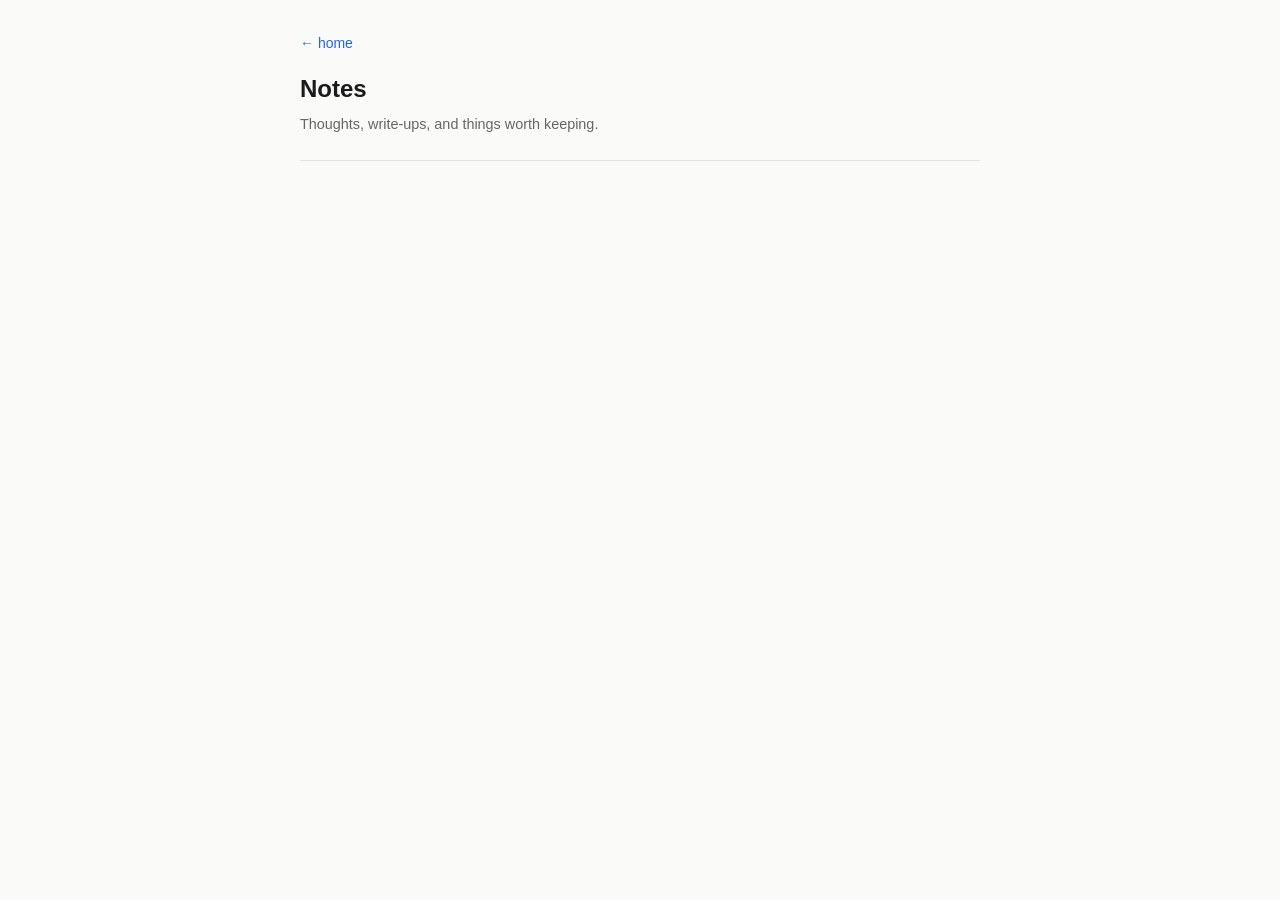
==== notes/index.html @ 40d62d60 "init github pages with starter structure Co-Authored-By: Claude Sonnet 4.6 <noreply@anthropic.com>" ====
<!DOCTYPE html>
<html lang="en">
<head>
  <meta charset="UTF-8">
  <meta name="viewport" content="width=device-width, initial-scale=1.0">
  <title>Notes — ctao</title>
  <link rel="stylesheet" href="../style.css">
</head>
<body>
  <main>
    <nav><a href="../">← home</a></nav>

    <header>
      <h1>Notes</h1>
      <p>Thoughts, write-ups, and things worth keeping.</p>
    </header>

    <ul>
      <!-- add notes here, e.g.:
      <li>
        <a href="example.html">Example Note</a>
        <span class="meta">2026-05-28</span>
      </li>
      -->
    </ul>
  </main>
</body>
</html>
---- style.css ----
*, *::before, *::after {
  box-sizing: border-box;
}

:root {
  --bg: #fafaf8;
  --fg: #1a1a1a;
  --muted: #666;
  --accent: #2563eb;
  --border: #e2e2e0;
  --max-w: 680px;
}

body {
  margin: 0;
  padding: 2rem 1.25rem 4rem;
  background: var(--bg);
  color: var(--fg);
  font-family: -apple-system, BlinkMacSystemFont, "Segoe UI", sans-serif;
  font-size: 1rem;
  line-height: 1.6;
}

main {
  max-width: var(--max-w);
  margin: 0 auto;
}

header {
  margin-bottom: 2.5rem;
  padding-bottom: 1.5rem;
  border-bottom: 1px solid var(--border);
}

header h1 {
  margin: 0 0 0.25rem;
  font-size: 1.5rem;
  font-weight: 600;
}

header p {
  margin: 0;
  color: var(--muted);
  font-size: 0.9rem;
}

nav {
  margin-bottom: 1rem;
  font-size: 0.875rem;
  color: var(--muted);
}

nav a {
  color: var(--accent);
  text-decoration: none;
}

nav a:hover {
  text-decoration: underline;
}

h2 {
  font-size: 1.1rem;
  font-weight: 600;
  margin: 2rem 0 0.75rem;
}

ul {
  padding: 0;
  margin: 0;
  list-style: none;
}

li {
  padding: 0.5rem 0;
  border-bottom: 1px solid var(--border);
}

li:last-child {
  border-bottom: none;
}

li a {
  color: var(--fg);
  text-decoration: none;
  font-weight: 500;
}

li a:hover {
  color: var(--accent);
}

li .meta {
  display: block;
  font-size: 0.825rem;
  color: var(--muted);
  margin-top: 0.1rem;
}

.section-list li {
  display: flex;
  align-items: center;
  gap: 0.5rem;
  font-size: 1rem;
}
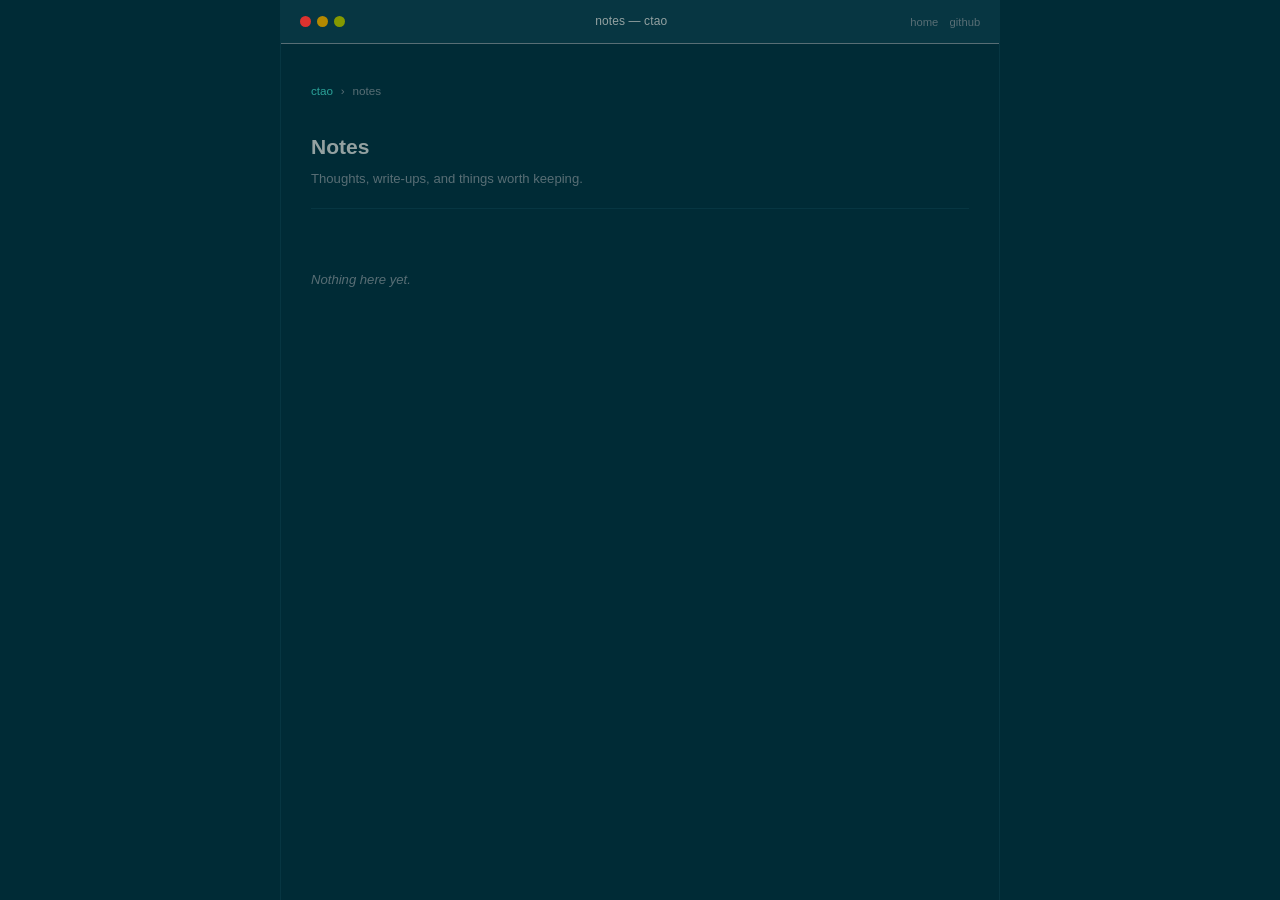
==== commit 0d675214: "redesign: solarized dark + claude artifact chrome Co-Authored-By: Claude Sonnet 4.6 <noreply@anthrop" ====
--- a/notes/index.html
+++ b/notes/index.html
@@ -7,22 +7,39 @@
   <link rel="stylesheet" href="../style.css">
 </head>
 <body>
-  <main>
-    <nav><a href="../">← home</a></nav>
-
-    <header>
-      <h1>Notes</h1>
-      <p>Thoughts, write-ups, and things worth keeping.</p>
-    </header>
-
-    <ul>
-      <!-- add notes here, e.g.:
-      <li>
-        <a href="example.html">Example Note</a>
-        <span class="meta">2026-05-28</span>
-      </li>
-      -->
-    </ul>
-  </main>
+  <div class="artifact">
+    <div class="artifact-bar">
+      <div class="dots">
+        <div class="dot red"></div>
+        <div class="dot yellow"></div>
+        <div class="dot green"></div>
+      </div>
+      <div class="bar-title">notes — ctao</div>
+      <div class="bar-actions">
+        <a href="../">home</a>
+        <a href="https://github.com/ctao/pages">github</a>
+      </div>
+    </div>
+    <div class="artifact-body">
+      <div class="breadcrumb">
+        <a href="../">ctao</a>
+        <span>›</span>
+        notes
+      </div>
+      <div class="page-header">
+        <h1>Notes</h1>
+        <p>Thoughts, write-ups, and things worth keeping.</p>
+      </div>
+      <ul class="entry-list">
+        <!-- add notes here, e.g.:
+        <li>
+          <a href="example.html">Example Note</a>
+          <span class="meta">2026-05-28</span>
+        </li>
+        -->
+      </ul>
+      <p class="empty-state">Nothing here yet.</p>
+    </div>
+  </div>
 </body>
 </html>
--- a/style.css
+++ b/style.css
@@ -1,105 +1,95 @@
-*, *::before, *::after {
-  box-sizing: border-box;
+/* Solarized Dark */
+:root {
+  --base03:  #002b36;
+  --base02:  #073642;
+  --base01:  #586e75;
+  --base00:  #657b83;
+  --base0:   #839496;
+  --base1:   #93a1a1;
+  --blue:    #268bd2;
+  --cyan:    #2aa198;
+  --green:   #859900;
+  --yellow:  #b58900;
+  --orange:  #cb4b16;
+  --red:     #dc322f;
 }
 
-:root {
-  --bg: #fafaf8;
-  --fg: #1a1a1a;
-  --muted: #666;
-  --accent: #2563eb;
-  --border: #e2e2e0;
-  --max-w: 680px;
-}
+*, *::before, *::after { box-sizing: border-box; margin: 0; padding: 0; }
 
-body {
-  margin: 0;
-  padding: 2rem 1.25rem 4rem;
-  background: var(--bg);
-  color: var(--fg);
-  font-family: -apple-system, BlinkMacSystemFont, "Segoe UI", sans-serif;
-  font-size: 1rem;
+html, body {
+  height: 100%;
+  background: var(--base03);
+  color: var(--base0);
+  font-family: -apple-system, BlinkMacSystemFont, "Inter", "Segoe UI", sans-serif;
+  font-size: 15px;
   line-height: 1.6;
 }
 
-main {
-  max-width: var(--max-w);
+.artifact {
+  min-height: 100vh;
+  display: flex;
+  flex-direction: column;
+  max-width: 720px;
   margin: 0 auto;
+  border-left: 1px solid var(--base02);
+  border-right: 1px solid var(--base02);
 }
 
-header {
-  margin-bottom: 2.5rem;
-  padding-bottom: 1.5rem;
-  border-bottom: 1px solid var(--border);
-}
-
-header h1 {
-  margin: 0 0 0.25rem;
-  font-size: 1.5rem;
-  font-weight: 600;
-}
-
-header p {
-  margin: 0;
-  color: var(--muted);
-  font-size: 0.9rem;
-}
-
-nav {
-  margin-bottom: 1rem;
-  font-size: 0.875rem;
-  color: var(--muted);
-}
-
-nav a {
-  color: var(--accent);
-  text-decoration: none;
-}
-
-nav a:hover {
-  text-decoration: underline;
-}
-
-h2 {
-  font-size: 1.1rem;
-  font-weight: 600;
-  margin: 2rem 0 0.75rem;
-}
-
-ul {
-  padding: 0;
-  margin: 0;
-  list-style: none;
-}
-
-li {
-  padding: 0.5rem 0;
-  border-bottom: 1px solid var(--border);
-}
-
-li:last-child {
-  border-bottom: none;
-}
-
-li a {
-  color: var(--fg);
-  text-decoration: none;
-  font-weight: 500;
-}
-
-li a:hover {
-  color: var(--accent);
-}
-
-li .meta {
-  display: block;
-  font-size: 0.825rem;
-  color: var(--muted);
-  margin-top: 0.1rem;
-}
-
-.section-list li {
+.artifact-bar {
   display: flex;
   align-items: center;
   gap: 0.5rem;
-  font-size: 1rem;
+  padding: 0 1.25rem;
+  height: 44px;
+  background: var(--base02);
+  border-bottom: 1px solid var(--base01);
+  position: sticky;
+  top: 0;
+  z-index: 10;
 }
+
+.artifact-bar .dots { display: flex; gap: 6px; margin-right: 0.5rem; }
+.artifact-bar .dot { width: 11px; height: 11px; border-radius: 50%; background: var(--base01); }
+.artifact-bar .dot.red    { background: var(--red); }
+.artifact-bar .dot.yellow { background: var(--yellow); }
+.artifact-bar .dot.green  { background: var(--green); }
+
+.artifact-bar .bar-title {
+  flex: 1;
+  text-align: center;
+  font-size: 0.8rem;
+  color: var(--base1);
+  font-weight: 500;
+  letter-spacing: 0.01em;
+}
+
+.artifact-bar .bar-actions { display: flex; gap: 0.75rem; }
+.artifact-bar .bar-actions a { font-size: 0.75rem; color: var(--base01); text-decoration: none; transition: color 0.15s; }
+.artifact-bar .bar-actions a:hover { color: var(--base1); }
+
+.artifact-body { flex: 1; padding: 2.5rem 2rem 4rem; }
+
+.breadcrumb { font-size: 0.78rem; color: var(--base01); margin-bottom: 2rem; }
+.breadcrumb a { color: var(--cyan); text-decoration: none; }
+.breadcrumb a:hover { text-decoration: underline; }
+.breadcrumb span { margin: 0 0.3rem; }
+
+.page-header { margin-bottom: 2rem; padding-bottom: 1.25rem; border-bottom: 1px solid var(--base02); }
+.page-header h1 { font-size: 1.4rem; font-weight: 600; color: var(--base1); margin-bottom: 0.3rem; }
+.page-header p { font-size: 0.875rem; color: var(--base01); }
+
+.section-list { list-style: none; display: flex; flex-direction: column; gap: 0.5rem; }
+.section-list li { background: var(--base02); border: 1px solid var(--base01); border-radius: 8px; transition: border-color 0.15s, background 0.15s; }
+.section-list li:hover { border-color: var(--cyan); background: #0a3d4a; }
+.section-list li a { display: flex; align-items: center; justify-content: space-between; padding: 0.875rem 1rem; color: var(--base1); text-decoration: none; font-weight: 500; font-size: 0.95rem; }
+.section-list .arrow { color: var(--base01); font-size: 0.8rem; transition: color 0.15s; }
+.section-list li:hover .arrow { color: var(--cyan); }
+
+.entry-list { list-style: none; display: flex; flex-direction: column; }
+.entry-list li { padding: 0.875rem 0; border-bottom: 1px solid var(--base02); }
+.entry-list li:first-child { border-top: 1px solid var(--base02); }
+.entry-list a { color: var(--base1); text-decoration: none; font-weight: 500; font-size: 0.95rem; }
+.entry-list a:hover { color: var(--cyan); }
+.entry-list .meta { display: block; font-size: 0.8rem; color: var(--base01); margin-top: 0.2rem; }
+
+.empty-state { padding: 2rem 0; color: var(--base01); font-size: 0.875rem; font-style: italic; }
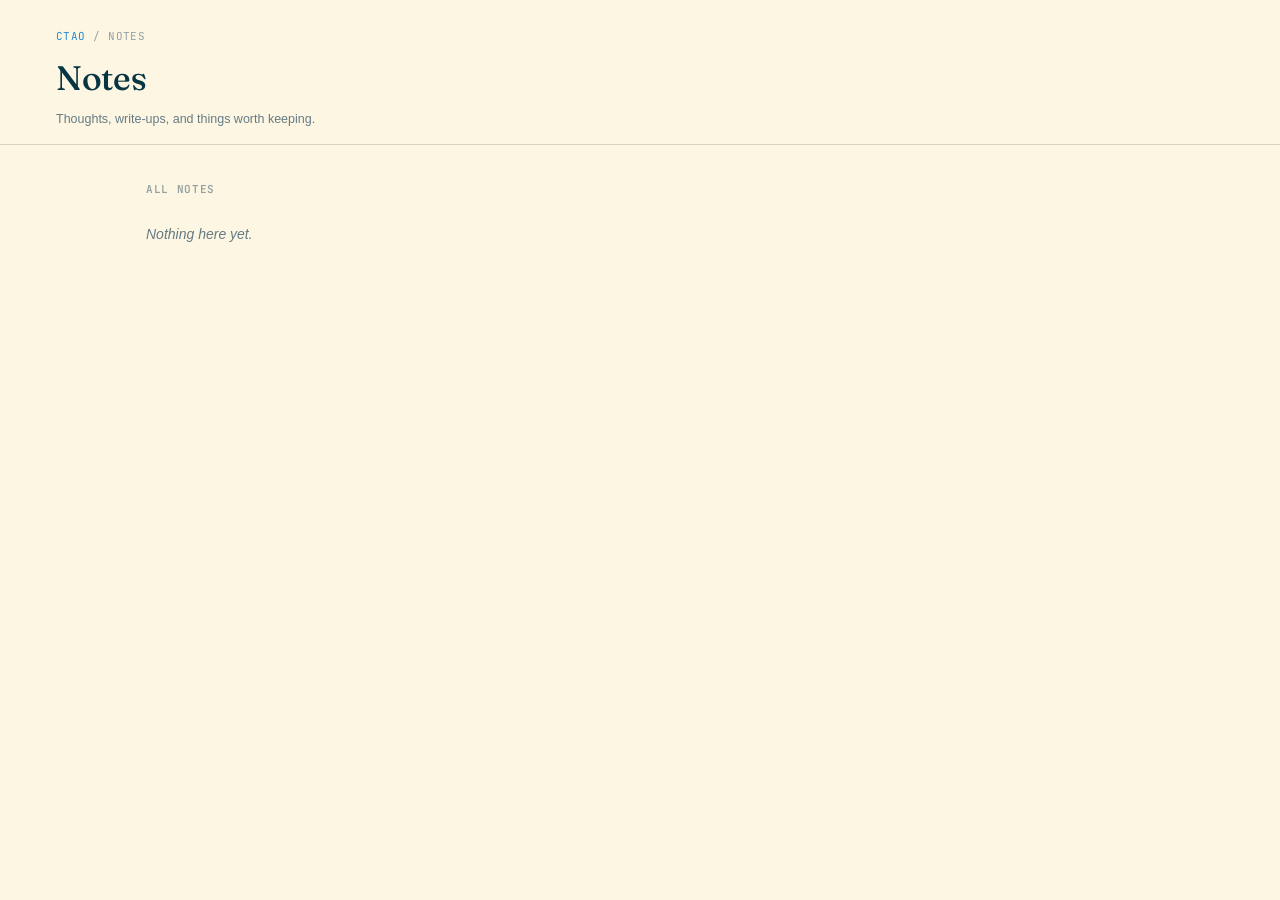
==== commit fa2d8c15: "redesign: solarized light doc style with doge easter egg Co-Authored-By: Claude Sonnet 4.6 <noreply@" ====
--- a/notes/index.html
+++ b/notes/index.html
@@ -4,42 +4,33 @@
   <meta charset="UTF-8">
   <meta name="viewport" content="width=device-width, initial-scale=1.0">
   <title>Notes — ctao</title>
+  <link rel="preconnect" href="https://fonts.googleapis.com">
+  <link rel="preconnect" href="https://fonts.gstatic.com" crossorigin>
+  <link href="https://fonts.googleapis.com/css2?family=Fraunces:ital,opsz,wght@0,9..144,400;0,9..144,500;1,9..144,400&family=JetBrains+Mono:wght@400;600&display=swap" rel="stylesheet">
   <link rel="stylesheet" href="../style.css">
 </head>
 <body>
-  <div class="artifact">
-    <div class="artifact-bar">
-      <div class="dots">
-        <div class="dot red"></div>
-        <div class="dot yellow"></div>
-        <div class="dot green"></div>
-      </div>
-      <div class="bar-title">notes — ctao</div>
-      <div class="bar-actions">
-        <a href="../">home</a>
-        <a href="https://github.com/ctao/pages">github</a>
-      </div>
+  <header class="doc-header">
+    <div class="breadcrumb-line"><a href="../">ctao</a> / notes</div>
+    <div class="doc-title-row">
+      <h1 class="doc-title">Notes</h1>
     </div>
-    <div class="artifact-body">
-      <div class="breadcrumb">
-        <a href="../">ctao</a>
-        <span>›</span>
-        notes
-      </div>
-      <div class="page-header">
-        <h1>Notes</h1>
-        <p>Thoughts, write-ups, and things worth keeping.</p>
-      </div>
-      <ul class="entry-list">
-        <!-- add notes here, e.g.:
-        <li>
-          <a href="example.html">Example Note</a>
-          <span class="meta">2026-05-28</span>
-        </li>
-        -->
-      </ul>
-      <p class="empty-state">Nothing here yet.</p>
+    <div class="doc-meta">
+      <span>Thoughts, write-ups, and things worth keeping.</span>
     </div>
-  </div>
+  </header>
+
+  <main class="doc-main">
+    <p class="eyebrow">All notes</p>
+    <div class="doc-index">
+      <!-- add notes here, e.g.:
+      <a class="doc-row" href="example.html">
+        <span class="doc-row-title">Example Note</span>
+        <span class="doc-row-meta">2026-05-28</span>
+      </a>
+      -->
+    </div>
+    <p style="color: var(--doc-text-muted); font-style: italic;">Nothing here yet.</p>
+  </main>
 </body>
 </html>
--- a/style.css
+++ b/style.css
@@ -1,4 +1,8 @@
-/* Solarized Dark */
+/* ============================================================
+   ctao/docs — shared stylesheet
+   Theme: Solarized Light (https://ethanschoonover.com/solarized/)
+   ============================================================ */
+
 :root {
   --base03:  #002b36;
   --base02:  #073642;
@@ -6,90 +10,350 @@
   --base00:  #657b83;
   --base0:   #839496;
   --base1:   #93a1a1;
+  --base2:   #eee8d5;
+  --base3:   #fdf6e3;
+
+  --yellow:  #b58900;
+  --orange:  #cb4b16;
+  --red:     #dc322f;
+  --magenta: #d33682;
+  --violet:  #6c71c4;
   --blue:    #268bd2;
   --cyan:    #2aa198;
   --green:   #859900;
-  --yellow:  #b58900;
-  --orange:  #cb4b16;
-  --red:     #dc322f;
-}
-
-*, *::before, *::after { box-sizing: border-box; margin: 0; padding: 0; }
-
-html, body {
-  height: 100%;
-  background: var(--base03);
-  color: var(--base0);
-  font-family: -apple-system, BlinkMacSystemFont, "Inter", "Segoe UI", sans-serif;
-  font-size: 15px;
-  line-height: 1.6;
-}
-
-.artifact {
-  min-height: 100vh;
-  display: flex;
-  flex-direction: column;
-  max-width: 720px;
-  margin: 0 auto;
-  border-left: 1px solid var(--base02);
-  border-right: 1px solid var(--base02);
-}
-
-.artifact-bar {
-  display: flex;
-  align-items: center;
-  gap: 0.5rem;
-  padding: 0 1.25rem;
-  height: 44px;
-  background: var(--base02);
-  border-bottom: 1px solid var(--base01);
+
+  --doc-bg:          var(--base3);
+  --doc-bg-elevated: #ffffff;
+  --doc-bg-subtle:   var(--base2);
+  --doc-text:        var(--base02);
+  --doc-text-muted:  var(--base00);
+  --doc-text-subtle: var(--base1);
+  --doc-border:      #d9d2bc;
+  --doc-border-soft: var(--base2);
+
+  --accent:        var(--blue);
+  --accent-hover:  #1a6fa8;
+  --accent-soft:   #e0eef9;
+
+  --pill-info-bg:    #e0eef9; --pill-info-text:    var(--blue);
+  --pill-warn-bg:    #faecc0; --pill-warn-text:    var(--yellow);
+  --pill-danger-bg:  #f7d6d3; --pill-danger-text:  var(--red);
+  --pill-success-bg: #e9eecc; --pill-success-text: var(--green);
+  --pill-neutral-bg: var(--base2); --pill-neutral-text: var(--base01);
+}
+
+* { box-sizing: border-box; }
+html, body { margin: 0; padding: 0; }
+
+body {
+  font-family: 'Geist', -apple-system, BlinkMacSystemFont, 'Segoe UI', Roboto, sans-serif;
+  background: var(--doc-bg);
+  color: var(--doc-text);
+  line-height: 1.55;
+  -webkit-font-smoothing: antialiased;
+  -moz-osx-font-smoothing: grayscale;
+  font-size: 14px;
+}
+
+a { color: var(--accent); text-decoration: none; }
+a:hover { color: var(--accent-hover); text-decoration: underline; }
+
+code, pre, .mono {
+  font-family: 'JetBrains Mono', ui-monospace, SFMono-Regular, Menlo, monospace;
+}
+
+/* ============ HEADER ============ */
+.doc-header {
+  border-bottom: 1px solid var(--doc-border);
+  padding: 28px 56px 0;
   position: sticky;
   top: 0;
   z-index: 10;
-}
-
-.artifact-bar .dots { display: flex; gap: 6px; margin-right: 0.5rem; }
-.artifact-bar .dot { width: 11px; height: 11px; border-radius: 50%; background: var(--base01); }
-.artifact-bar .dot.red    { background: var(--red); }
-.artifact-bar .dot.yellow { background: var(--yellow); }
-.artifact-bar .dot.green  { background: var(--green); }
-
-.artifact-bar .bar-title {
-  flex: 1;
-  text-align: center;
-  font-size: 0.8rem;
-  color: var(--base1);
-  font-weight: 500;
-  letter-spacing: 0.01em;
-}
-
-.artifact-bar .bar-actions { display: flex; gap: 0.75rem; }
-.artifact-bar .bar-actions a { font-size: 0.75rem; color: var(--base01); text-decoration: none; transition: color 0.15s; }
-.artifact-bar .bar-actions a:hover { color: var(--base1); }
-
-.artifact-body { flex: 1; padding: 2.5rem 2rem 4rem; }
-
-.breadcrumb { font-size: 0.78rem; color: var(--base01); margin-bottom: 2rem; }
-.breadcrumb a { color: var(--cyan); text-decoration: none; }
-.breadcrumb a:hover { text-decoration: underline; }
-.breadcrumb span { margin: 0 0.3rem; }
-
-.page-header { margin-bottom: 2rem; padding-bottom: 1.25rem; border-bottom: 1px solid var(--base02); }
-.page-header h1 { font-size: 1.4rem; font-weight: 600; color: var(--base1); margin-bottom: 0.3rem; }
-.page-header p { font-size: 0.875rem; color: var(--base01); }
-
-.section-list { list-style: none; display: flex; flex-direction: column; gap: 0.5rem; }
-.section-list li { background: var(--base02); border: 1px solid var(--base01); border-radius: 8px; transition: border-color 0.15s, background 0.15s; }
-.section-list li:hover { border-color: var(--cyan); background: #0a3d4a; }
-.section-list li a { display: flex; align-items: center; justify-content: space-between; padding: 0.875rem 1rem; color: var(--base1); text-decoration: none; font-weight: 500; font-size: 0.95rem; }
-.section-list .arrow { color: var(--base01); font-size: 0.8rem; transition: color 0.15s; }
-.section-list li:hover .arrow { color: var(--cyan); }
-
-.entry-list { list-style: none; display: flex; flex-direction: column; }
-.entry-list li { padding: 0.875rem 0; border-bottom: 1px solid var(--base02); }
-.entry-list li:first-child { border-top: 1px solid var(--base02); }
-.entry-list a { color: var(--base1); text-decoration: none; font-weight: 500; font-size: 0.95rem; }
-.entry-list a:hover { color: var(--cyan); }
-.entry-list .meta { display: block; font-size: 0.8rem; color: var(--base01); margin-top: 0.2rem; }
-
-.empty-state { padding: 2rem 0; color: var(--base01); font-size: 0.875rem; font-style: italic; }
+  backdrop-filter: blur(8px);
+  background: rgba(253, 246, 227, 0.92);
+}
+
+.breadcrumb-line {
+  font-family: 'JetBrains Mono', monospace;
+  font-size: 11px;
+  color: var(--doc-text-subtle);
+  letter-spacing: 0.04em;
+  margin-bottom: 14px;
+  text-transform: uppercase;
+}
+
+.doc-title-row {
+  display: flex;
+  align-items: baseline;
+  gap: 16px;
+  margin-bottom: 12px;
+}
+
+.doc-title {
+  font-family: 'Fraunces', Georgia, serif;
+  font-weight: 500;
+  font-size: 34px;
+  line-height: 1.15;
+  letter-spacing: -0.01em;
+  margin: 0;
+  color: var(--doc-text);
+}
+
+.doc-status {
+  display: inline-flex;
+  align-items: center;
+  gap: 6px;
+  font-size: 12px;
+  font-weight: 500;
+  padding: 3px 10px;
+  border-radius: 999px;
+  background: var(--pill-warn-bg);
+  color: var(--pill-warn-text);
+}
+.doc-status::before {
+  content: "";
+  width: 6px; height: 6px;
+  background: currentColor;
+  border-radius: 50%;
+  display: inline-block;
+}
+
+.doc-meta {
+  display: flex;
+  flex-wrap: wrap;
+  gap: 8px 22px;
+  padding-bottom: 14px;
+  font-size: 12.5px;
+  color: var(--doc-text-muted);
+}
+.doc-meta strong { color: var(--doc-text); font-weight: 500; }
+.doc-meta a { color: var(--accent); }
+
+/* ============ MAIN CONTENT ============ */
+main.doc-main {
+  max-width: 1100px;
+  margin: 0 auto;
+  padding: 36px 56px 96px;
+}
+
+.section-intro h2 {
+  font-family: 'Fraunces', Georgia, serif;
+  font-weight: 500;
+  font-size: 22px;
+  margin: 0 0 8px;
+}
+.section-intro p {
+  color: var(--doc-text-muted);
+  margin: 0 0 28px;
+  max-width: 720px;
+}
+
+.eyebrow {
+  font-family: 'JetBrains Mono', monospace;
+  font-size: 11px;
+  text-transform: uppercase;
+  letter-spacing: 0.06em;
+  color: var(--doc-text-subtle);
+  font-weight: 600;
+  margin: 0 0 12px;
+}
+
+/* ============ CARDS ============ */
+.card-grid-2 {
+  display: grid;
+  grid-template-columns: repeat(2, 1fr);
+  gap: 12px;
+  margin-bottom: 32px;
+}
+.card-grid-3 {
+  display: grid;
+  grid-template-columns: repeat(3, 1fr);
+  gap: 14px;
+  margin-bottom: 32px;
+}
+
+.card {
+  background: var(--doc-bg-elevated);
+  border: 1px solid var(--doc-border-soft);
+  border-radius: 8px;
+  padding: 16px 18px;
+}
+
+.card-numbered {
+  display: flex;
+  gap: 14px;
+}
+.card-numeral {
+  font-family: 'Fraunces', Georgia, serif;
+  font-size: 26px;
+  font-weight: 500;
+  color: var(--accent);
+  line-height: 1;
+  flex-shrink: 0;
+}
+.card-numbered strong {
+  display: block;
+  font-size: 14px;
+  margin-bottom: 4px;
+  color: var(--doc-text);
+}
+.card-numbered p {
+  font-size: 12.5px;
+  color: var(--doc-text-muted);
+  margin: 0;
+  line-height: 1.5;
+}
+
+/* ============ PILLS / BADGES ============ */
+.pill {
+  display: inline-block;
+  font-size: 11px;
+  padding: 2px 9px;
+  border-radius: 999px;
+  font-weight: 500;
+  letter-spacing: 0.02em;
+}
+.pill-info    { background: var(--pill-info-bg);    color: var(--pill-info-text); }
+.pill-warn    { background: var(--pill-warn-bg);    color: var(--pill-warn-text); }
+.pill-danger  { background: var(--pill-danger-bg);  color: var(--pill-danger-text); }
+.pill-success { background: var(--pill-success-bg); color: var(--pill-success-text); }
+.pill-neutral { background: var(--pill-neutral-bg); color: var(--pill-neutral-text); }
+
+/* ============ DOC INDEX (landing page) ============ */
+.doc-index {
+  display: grid;
+  grid-template-columns: 1fr;
+  gap: 10px;
+}
+.doc-index a.doc-row {
+  display: flex;
+  align-items: baseline;
+  justify-content: space-between;
+  padding: 14px 18px;
+  background: var(--doc-bg-elevated);
+  border: 1px solid var(--doc-border-soft);
+  border-radius: 8px;
+  color: var(--doc-text);
+  text-decoration: none;
+  transition: border-color 120ms, transform 120ms;
+}
+.doc-index a.doc-row:hover {
+  border-color: var(--accent);
+  text-decoration: none;
+  transform: translateX(2px);
+}
+.doc-index .doc-row-title {
+  font-family: 'Fraunces', Georgia, serif;
+  font-size: 18px;
+  font-weight: 500;
+}
+.doc-index .doc-row-meta {
+  font-family: 'JetBrains Mono', monospace;
+  font-size: 11px;
+  color: var(--doc-text-subtle);
+  text-transform: uppercase;
+  letter-spacing: 0.04em;
+}
+
+/* ============ TABLES ============ */
+table.doc-table {
+  width: 100%;
+  border-collapse: collapse;
+  margin: 12px 0 28px;
+  font-size: 13px;
+}
+table.doc-table th,
+table.doc-table td {
+  text-align: left;
+  padding: 10px 12px;
+  border-bottom: 1px solid var(--doc-border-soft);
+}
+table.doc-table th {
+  font-family: 'JetBrains Mono', monospace;
+  font-size: 11px;
+  font-weight: 600;
+  letter-spacing: 0.04em;
+  text-transform: uppercase;
+  color: var(--doc-text-subtle);
+  background: var(--doc-bg-subtle);
+}
+
+/* ============ UTILITIES ============ */
+hr.doc-rule {
+  border: 0;
+  border-top: 1px solid var(--doc-border-soft);
+  margin: 32px 0;
+}
+
+blockquote.callout {
+  margin: 16px 0;
+  padding: 12px 16px;
+  background: var(--accent-soft);
+  border-left: 3px solid var(--accent);
+  border-radius: 4px;
+  color: var(--doc-text);
+}
+blockquote.callout strong { color: var(--accent); }
+
+/* ============================================================
+   Doge easter egg
+   ============================================================ */
+#doge-btn {
+  margin-left: auto;
+  width: 56px;
+  height: 56px;
+  padding: 0;
+  border: 1px solid var(--doc-border);
+  border-radius: 50%;
+  background: var(--doc-bg-elevated);
+  cursor: pointer;
+  overflow: hidden;
+  transition: transform 0.15s ease;
+}
+#doge-btn:hover { transform: scale(1.15) rotate(-8deg); }
+#doge-btn img { width: 100%; height: 100%; object-fit: cover; display: block; }
+
+.doge-overlay {
+  position: fixed;
+  inset: 0;
+  pointer-events: none;
+  z-index: 9999;
+  overflow: hidden;
+}
+
+.doge-big {
+  position: absolute;
+  top: 50%;
+  left: 50%;
+  width: 360px;
+  height: 360px;
+  object-fit: cover;
+  border-radius: 50%;
+  transform: translate(-50%, -50%) scale(0);
+  animation: doge-pop 2s cubic-bezier(.2, .9, .3, 1.2) forwards;
+  box-shadow: 0 0 0 6px #fff, 0 0 60px rgba(0,0,0,0.25);
+}
+
+.doge-word {
+  position: absolute;
+  font-family: "Comic Sans MS", "Comic Sans", cursive, system-ui;
+  font-weight: 700;
+  text-shadow: 1px 1px 0 #fff, -1px -1px 0 #fff, 1px -1px 0 #fff, -1px 1px 0 #fff;
+  opacity: 0;
+  animation: doge-word 1.6s ease-out forwards;
+  white-space: nowrap;
+}
+
+@keyframes doge-pop {
+  0%   { transform: translate(-50%, -50%) scale(0) rotate(-30deg); opacity: 0; }
+  25%  { transform: translate(-50%, -50%) scale(1.15) rotate(8deg); opacity: 1; }
+  60%  { transform: translate(-50%, -50%) scale(1) rotate(-4deg); opacity: 1; }
+  100% { transform: translate(-50%, -50%) scale(1.4) rotate(0); opacity: 0; }
+}
+
+@keyframes doge-word {
+  0%   { opacity: 0; transform: translateY(20px) scale(0.5) var(--r, rotate(0)); }
+  20%  { opacity: 1; transform: translateY(0) scale(1.2); }
+  60%  { opacity: 1; transform: translateY(-10px) scale(1); }
+  100% { opacity: 0; transform: translateY(-60px) scale(1); }
+}
